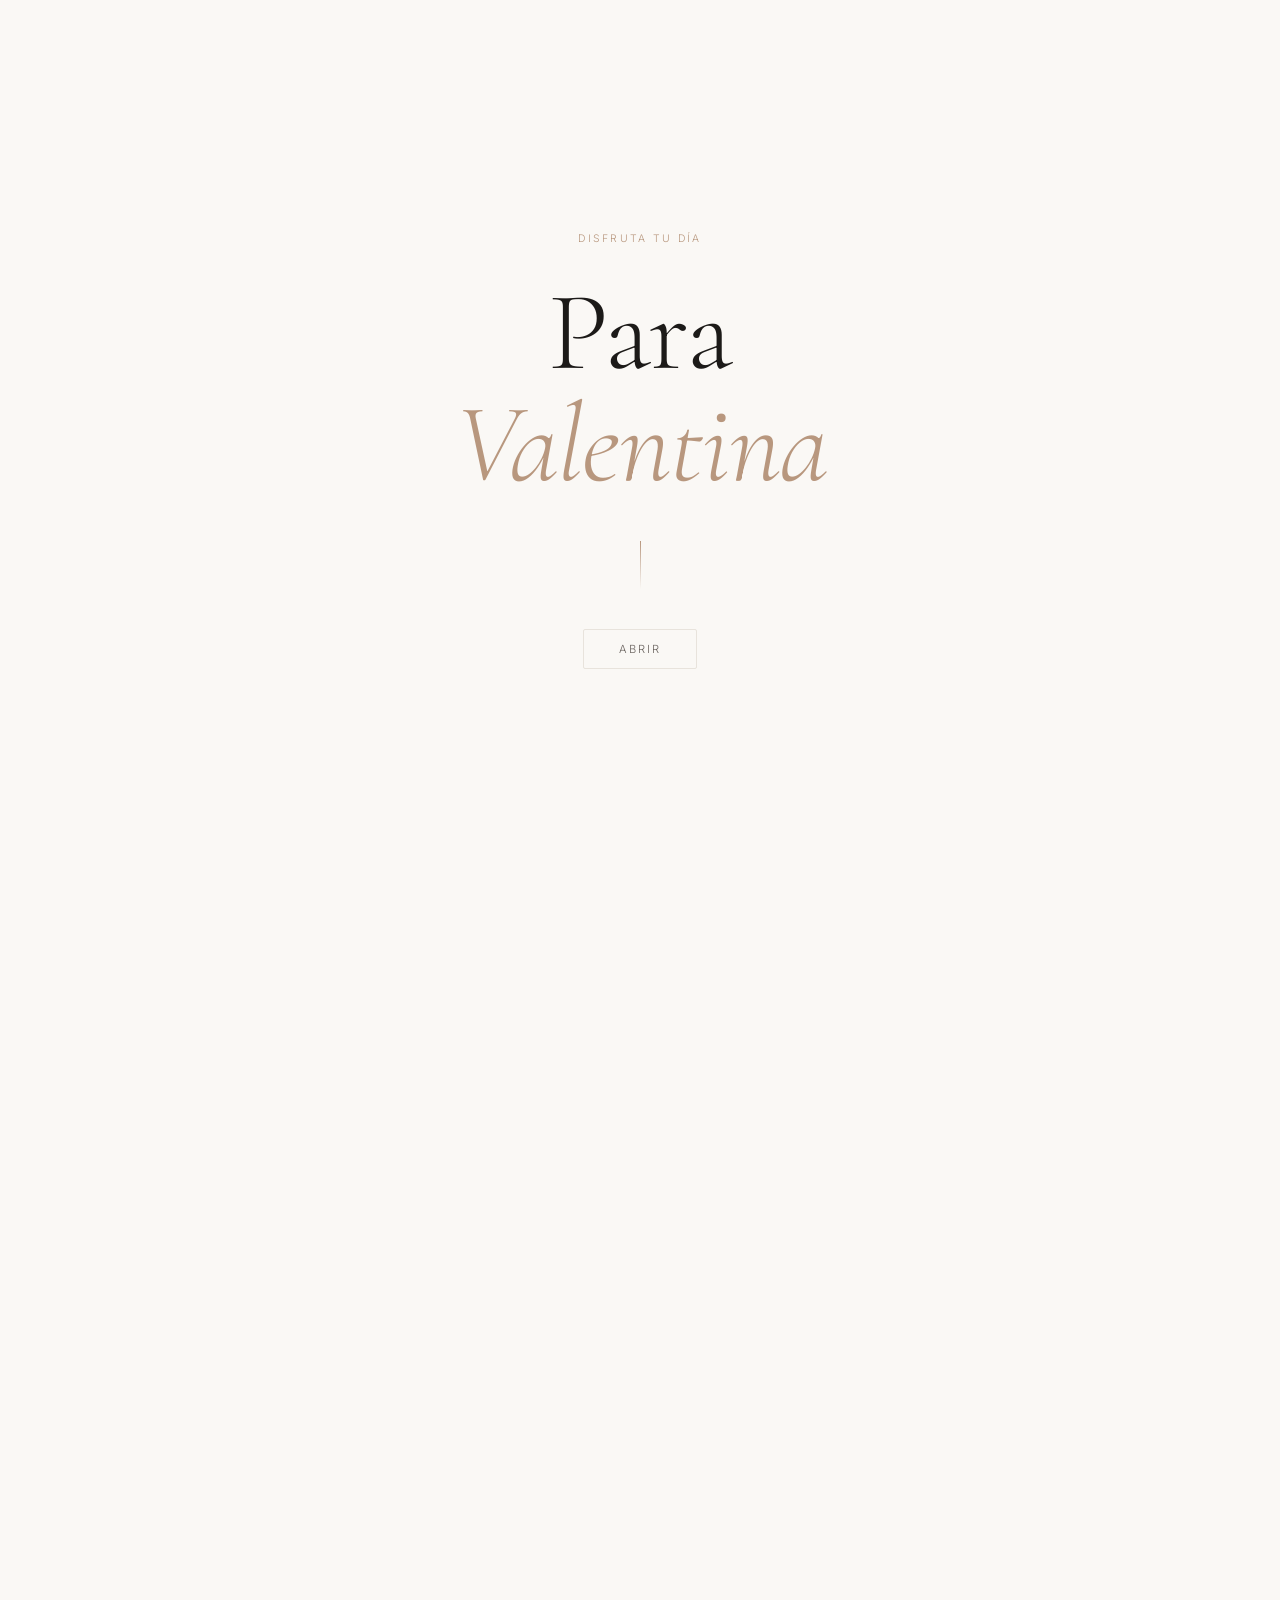
==== valentina-birthday.html @ a1f58db4 "Add files via upload" ====
<!DOCTYPE html>
<html lang="es">
<head>
  <meta charset="UTF-8" />
  <meta name="viewport" content="width=device-width, initial-scale=1.0, maximum-scale=1.0" />
  <title>Para Valentina</title>
  <link rel="preconnect" href="https://fonts.googleapis.com" />
  <link rel="preconnect" href="https://fonts.gstatic.com" crossorigin />
  <link href="https://fonts.googleapis.com/css2?family=Cormorant+Garamond:ital,wght@0,300;0,400;0,500;1,300;1,400&family=Inter:wght@300;400&display=swap" rel="stylesheet" />

  <style>
    *, *::before, *::after { box-sizing: border-box; margin: 0; padding: 0; }

    :root {
      --bg:        #FAF8F5;
      --bg-card:   #F4F0EB;
      --ink:       #1C1A18;
      --ink-soft:  #6B6460;
      --accent:    #B8977E;
      --accent-2:  #D4B89A;
      --border:    #E8E3DC;
      --white:     #FFFFFF;
    }

    html, body {
      height: 100%;
      background: var(--bg);
      color: var(--ink);
      font-family: 'Inter', sans-serif;
      -webkit-font-smoothing: antialiased;
    }

    /* ── COVER ─────────────────────────────────────────────── */
    #cover {
      position: fixed;
      inset: 0;
      background: var(--bg);
      display: flex;
      flex-direction: column;
      align-items: center;
      justify-content: center;
      gap: 0;
      z-index: 10;
      transition: opacity 0.9s ease, visibility 0.9s ease;
    }

    #cover.hidden {
      opacity: 0;
      visibility: hidden;
      pointer-events: none;
    }

    .cover-eyebrow {
      font-family: 'Inter', sans-serif;
      font-size: 0.65rem;
      font-weight: 300;
      letter-spacing: 0.22em;
      text-transform: uppercase;
      color: var(--accent);
      margin-bottom: 2rem;
    }

    .cover-name {
      font-family: 'Cormorant Garamond', serif;
      font-size: clamp(3.8rem, 14vw, 7rem);
      font-weight: 300;
      line-height: 1;
      letter-spacing: -0.01em;
      color: var(--ink);
      text-align: center;
    }

    .cover-name em {
      font-style: italic;
      color: var(--accent);
    }

    .cover-divider {
      width: 1px;
      height: 48px;
      background: linear-gradient(to bottom, var(--accent), transparent);
      margin: 2.5rem auto;
    }

    .cover-btn {
      background: none;
      border: 1px solid var(--border);
      border-radius: 2px;
      padding: 0.75rem 2.2rem;
      font-family: 'Inter', sans-serif;
      font-size: 0.7rem;
      font-weight: 300;
      letter-spacing: 0.18em;
      text-transform: uppercase;
      color: var(--ink-soft);
      cursor: pointer;
      transition: border-color 0.3s, color 0.3s, background 0.3s;
    }

    .cover-btn:hover {
      border-color: var(--accent);
      color: var(--accent);
      background: rgba(184,151,126,0.04);
    }

    /* ── CONTENT ────────────────────────────────────────────── */
    #content {
      opacity: 0;
      transition: opacity 1.2s ease 0.3s;
      min-height: 100vh;
      padding: 0 1.5rem 5rem;
      max-width: 520px;
      margin: 0 auto;
    }

    #content.visible { opacity: 1; }

    /* audio control */
    .audio-bar {
      position: fixed;
      top: 1.5rem;
      right: 1.5rem;
      z-index: 20;
      opacity: 0;
      transition: opacity 0.6s ease 1.5s;
    }

    .audio-bar.visible { opacity: 1; }

    .audio-btn {
      background: var(--white);
      border: 1px solid var(--border);
      border-radius: 50%;
      width: 40px;
      height: 40px;
      display: flex;
      align-items: center;
      justify-content: center;
      cursor: pointer;
      transition: border-color 0.3s, transform 0.3s;
      box-shadow: 0 2px 12px rgba(0,0,0,0.06);
    }

    .audio-btn:hover {
      border-color: var(--accent);
      transform: scale(1.05);
    }

    .audio-btn svg { width: 14px; height: 14px; fill: var(--accent); }

    /* header */
    .page-header {
      padding-top: clamp(3rem, 10vw, 4.5rem);
      padding-bottom: 2.5rem;
      text-align: center;
    }

    .page-tag {
      font-size: 0.6rem;
      font-weight: 300;
      letter-spacing: 0.2em;
      text-transform: uppercase;
      color: var(--accent);
      display: block;
      margin-bottom: 0.6rem;
    }

    .page-title {
      font-family: 'Cormorant Garamond', serif;
      font-weight: 300;
      letter-spacing: -0.03em;
      color: var(--ink);
      display: flex;
      flex-direction: column;
      align-items: center;
      gap: 0;
    }

    .page-title .t-felices {
      font-size: clamp(3.2rem, 16vw, 6.5rem);
      line-height: 1;
      display: block;
    }

    .page-title .t-num {
      font-size: clamp(7rem, 38vw, 15rem);
      line-height: 0.78;
      display: block;
      font-style: italic;
      color: var(--accent);
    }

    /* photo */
    .photo-wrap {
      position: relative;
      border-radius: 4px;
      overflow: hidden;
      background: var(--bg-card);
      aspect-ratio: 3/4;
      margin-bottom: 3rem;
    }

    .photo-wrap img {
      width: 100%;
      height: 100%;
      object-fit: cover;
      display: block;
      filter: sepia(12%) contrast(1.04) brightness(1.01);
    }

    .photo-placeholder {
      width: 100%;
      height: 100%;
      display: flex;
      flex-direction: column;
      align-items: center;
      justify-content: center;
      gap: 0.75rem;
      color: var(--accent-2);
    }

    .photo-placeholder svg { width: 32px; height: 32px; opacity: 0.5; }

    .photo-placeholder span {
      font-size: 0.65rem;
      letter-spacing: 0.15em;
      text-transform: uppercase;
      opacity: 0.5;
    }

    .photo-caption {
      position: absolute;
      bottom: 0;
      left: 0;
      right: 0;
      padding: 1.5rem 1.2rem 1rem;
      background: linear-gradient(to top, rgba(250,248,245,0.85), transparent);
      font-family: 'Cormorant Garamond', serif;
      font-size: 0.95rem;
      font-style: italic;
      font-weight: 300;
      color: var(--ink-soft);
      text-align: center;
    }

    /* message */
    .message-block {
      padding: 0 0.25rem;
      margin-bottom: 3rem;
    }

    .message-text {
      font-family: 'Cormorant Garamond', serif;
      font-size: clamp(1.25rem, 4.5vw, 1.5rem);
      font-weight: 300;
      line-height: 1.75;
      color: var(--ink);
      min-height: 8em;
    }

    .message-text .cursor {
      display: inline-block;
      width: 1px;
      height: 1.1em;
      background: var(--accent);
      margin-left: 2px;
      vertical-align: text-bottom;
      animation: blink 1s step-end infinite;
    }

    .cursor.done { animation: none; opacity: 0; }

    @keyframes blink {
      0%, 100% { opacity: 1; }
      50% { opacity: 0; }
    }

    .message-sign {
      margin-top: 2rem;
      font-family: 'Cormorant Garamond', serif;
      font-size: 1rem;
      font-style: italic;
      color: var(--ink-soft);
      opacity: 0;
      transition: opacity 0.8s ease;
    }

    .message-sign.visible { opacity: 1; }

    /* invite card */
    .invite-card {
      background: var(--bg-card);
      border: 1px solid var(--border);
      border-radius: 4px;
      padding: 2rem 1.5rem;
      margin-bottom: 2rem;
      opacity: 0;
      transform: translateY(12px);
      transition: opacity 0.7s ease, transform 0.7s ease;
    }

    .invite-card.visible {
      opacity: 1;
      transform: translateY(0);
    }

    .invite-label {
      font-size: 0.6rem;
      font-weight: 400;
      letter-spacing: 0.2em;
      text-transform: uppercase;
      color: var(--accent);
      display: block;
      margin-bottom: 1rem;
    }

    .invite-text {
      font-family: 'Cormorant Garamond', serif;
      font-size: 1.2rem;
      font-weight: 300;
      line-height: 1.65;
      color: var(--ink);
      margin-bottom: 1.75rem;
    }

    .invite-actions {
      display: flex;
      flex-direction: column;
      gap: 0.65rem;
      transition: opacity 0.4s ease;
    }

    .btn-yes {
      background: var(--ink);
      border: 1px solid var(--ink);
      border-radius: 2px;
      padding: 0.9rem 1.5rem;
      font-family: 'Inter', sans-serif;
      font-size: 0.7rem;
      font-weight: 400;
      letter-spacing: 0.15em;
      text-transform: uppercase;
      color: var(--bg);
      cursor: pointer;
      text-align: center;
      text-decoration: none;
      display: block;
      transition: background 0.3s, color 0.3s, transform 0.15s;
    }

    .btn-yes:hover {
      background: var(--accent);
      border-color: var(--accent);
      transform: scale(1.01);
    }

    /* confirmation state */
    #confirm-state {
      display: none;
      text-align: center;
      padding: 0.5rem 0 0.25rem;
      opacity: 0;
      transition: opacity 0.6s ease;
    }

    #confirm-state.visible { opacity: 1; }

    .confirm-emoji {
      font-size: 2.4rem;
      display: block;
      margin-bottom: 0.9rem;
      animation: pop 0.5s cubic-bezier(0.175, 0.885, 0.32, 1.275) both;
    }

    @keyframes pop {
      0%   { transform: scale(0); opacity: 0; }
      70%  { transform: scale(1.2); }
      100% { transform: scale(1); opacity: 1; }
    }

    .confirm-title {
      font-family: 'Cormorant Garamond', serif;
      font-size: 1.5rem;
      font-weight: 300;
      font-style: italic;
      color: var(--ink);
      margin-bottom: 0.5rem;
    }

    .confirm-sub {
      font-size: 0.7rem;
      font-weight: 300;
      letter-spacing: 0.12em;
      color: var(--ink-soft);
      margin-bottom: 1.5rem;
    }

    .btn-whatsapp {
      display: inline-flex;
      align-items: center;
      gap: 0.5rem;
      background: #25D366;
      border: none;
      border-radius: 2px;
      padding: 0.85rem 1.6rem;
      font-family: 'Inter', sans-serif;
      font-size: 0.7rem;
      font-weight: 400;
      letter-spacing: 0.12em;
      text-transform: uppercase;
      color: #fff;
      text-decoration: none;
      cursor: pointer;
      transition: background 0.3s, transform 0.15s;
    }

    .btn-whatsapp:hover {
      background: #1ebe5d;
      transform: scale(1.02);
    }

    .btn-whatsapp svg {
      width: 15px;
      height: 15px;
      fill: #fff;
      flex-shrink: 0;
    }

    /* footer */
    .page-footer {
      margin-top: 3.5rem;
      padding-top: 2rem;
      border-top: 1px solid var(--border);
      text-align: center;
    }

    .footer-mark {
      font-family: 'Cormorant Garamond', serif;
      font-size: 1.4rem;
      font-style: italic;
      font-weight: 300;
      color: var(--accent-2);
    }

    /* ── RESPONSIVE ─────────────────────────────────────────── */
    @media (max-width: 380px) {
      .cover-name { font-size: 3.2rem; }
      #content { padding: 0 1.2rem 4rem; }
    }

    @media (prefers-reduced-motion: reduce) {
      * { transition-duration: 0.01ms !important; animation-duration: 0.01ms !important; }
    }
  </style>
</head>
<body>

  <!-- ══ COVER ══════════════════════════════════════════════ -->
  <div id="cover">
    <span class="cover-eyebrow">Disfruta tu día</span>
    <h1 class="cover-name">Para<br><em>Valentina</em></h1>
    <div class="cover-divider"></div>
    <button class="cover-btn" id="open-btn">Abrir</button>
  </div>

  <!-- ══ AUDIO ═══════════════════════════════════════════════ -->
  <!--
    INSTRUCCIONES:
    1. Añade tu archivo de música como "song.mp3" en la misma carpeta que este HTML.
    2. O sustituye "song.mp3" por una URL directa de audio (ej: Dropbox con ?raw=1, CDN, etc.)
    3. Si usas Vercel: sube el .mp3 a /public/song.mp3 y cambia src a "/song.mp3"
  -->
  <audio id="audio" loop preload="none">
    <source src="song.mp3" type="audio/mpeg" />
  </audio>

  <div class="audio-bar" id="audio-bar">
    <button class="audio-btn" id="audio-btn" title="Música">
      <!-- Play icon (default) -->
      <svg id="icon-play" viewBox="0 0 24 24" xmlns="http://www.w3.org/2000/svg">
        <path d="M8 5v14l11-7z"/>
      </svg>
      <!-- Pause icon (hidden by default) -->
      <svg id="icon-pause" viewBox="0 0 24 24" xmlns="http://www.w3.org/2000/svg" style="display:none">
        <path d="M6 19h4V5H6v14zm8-14v14h4V5h-4z"/>
      </svg>
    </button>
  </div>

  <!-- ══ CONTENT ═════════════════════════════════════════════ -->
  <div id="content">

    <header class="page-header">
      <span class="page-tag">Feliz cumpleaños</span>
      <h2 class="page-title">
        <span class="t-felices">Felices</span>
        <span class="t-num">25</span>
      </h2>
    </header>

    <!-- FOTO ------------------------------------------------- -->
    <!--
      INSTRUCCIONES FOTO:
      Para añadir la foto, sustituye el div.photo-placeholder por:
      <img src="foto.jpg" alt="Valentina" />
      dentro del div.photo-wrap. El filtro editorial ya está aplicado por CSS.
    -->
    <div class="photo-wrap" id="photo-wrap">
      <div class="photo-placeholder" id="photo-placeholder">
        <svg viewBox="0 0 24 24" fill="none" stroke="currentColor" stroke-width="1.2">
          <rect x="3" y="3" width="18" height="18" rx="2"/>
          <circle cx="8.5" cy="8.5" r="1.5"/>
          <path d="M21 15l-5-5L5 21"/>
        </svg>
        <span>Tu foto aquí</span>
      </div>
      <div class="photo-caption">
        — un día cualquiera en que todo estuvo bien
      </div>
    </div>

    <!-- MENSAJE --------------------------------------------- -->
    <div class="message-block">
      <p class="message-text" id="message-text">
        <span id="typed"></span><span class="cursor" id="cursor"></span>
      </p>
      <p class="message-sign" id="message-sign">Con cariño ✦</p>
    </div>

    <!-- INVITACIÓN ------------------------------------------ -->
    <div class="invite-card" id="invite-card">
      <span class="invite-label">Una propuesta</span>
      <p class="invite-text">
        Si te apetece celebrarlo conmigo, escríbeme. 🎂
      </p>
      <div class="invite-actions" id="invite-actions">
        <button class="btn-yes" id="btn-yes">Me apetece 👀</button>
      </div>

      <!-- Estado confirmación -->
      <div id="confirm-state">
        <span class="confirm-emoji">🥂</span>
        <p class="confirm-title">¡Qué buena noticia!</p>
        <p class="confirm-sub">Te espero al otro lado.</p>
        <a
          class="btn-whatsapp"
          href="https://wa.me/34665015804?text=%F0%9F%8E%82%20Hola%2C%20me%20apetece%20mucho%20celebrarlo%20contigo"
          target="_blank"
          rel="noopener"
        >
          <svg viewBox="0 0 24 24" xmlns="http://www.w3.org/2000/svg">
            <path d="M17.472 14.382c-.297-.149-1.758-.867-2.03-.967-.273-.099-.471-.148-.67.15-.197.297-.767.966-.94 1.164-.173.199-.347.223-.644.075-.297-.15-1.255-.463-2.39-1.475-.883-.788-1.48-1.761-1.653-2.059-.173-.297-.018-.458.13-.606.134-.133.298-.347.446-.52.149-.174.198-.298.298-.497.099-.198.05-.371-.025-.52-.075-.149-.669-1.612-.916-2.207-.242-.579-.487-.5-.669-.51-.173-.008-.371-.01-.57-.01-.198 0-.52.074-.792.372-.272.297-1.04 1.016-1.04 2.479 0 1.462 1.065 2.875 1.213 3.074.149.198 2.096 3.2 5.077 4.487.709.306 1.262.489 1.694.625.712.227 1.36.195 1.871.118.571-.085 1.758-.719 2.006-1.413.248-.694.248-1.289.173-1.413-.074-.124-.272-.198-.57-.347m-5.421 7.403h-.004a9.87 9.87 0 01-5.031-1.378l-.361-.214-3.741.982.998-3.648-.235-.374a9.86 9.86 0 01-1.51-5.26c.001-5.45 4.436-9.884 9.888-9.884 2.64 0 5.122 1.03 6.988 2.898a9.825 9.825 0 012.893 6.994c-.003 5.45-4.437 9.884-9.885 9.884m8.413-18.297A11.815 11.815 0 0012.05 0C5.495 0 .16 5.335.157 11.892c0 2.096.547 4.142 1.588 5.945L.057 24l6.305-1.654a11.882 11.882 0 005.683 1.448h.005c6.554 0 11.89-5.335 11.893-11.893a11.821 11.821 0 00-3.48-8.413z"/>
          </svg>
          Escribir ahora
        </a>
      </div>
    </div>

    <footer class="page-footer">
      <span class="footer-mark">V.</span>
    </footer>

  </div><!-- /#content -->

  <script>
    // ── CONFIG ─────────────────────────────────────────────
    const MESSAGE = "Sé que estamos lejos, pero hoy no podía no decirte nada. " +
      "Feliz cumpleaños, Valentina. Espero que estés pasándola genial " +
      "y que este año te traiga todo lo que mereces — y un poco más.";

    const TYPING_SPEED = 28; // ms por carácter

    // ── ELEMENTS ───────────────────────────────────────────
    const cover        = document.getElementById('cover');
    const openBtn      = document.getElementById('open-btn');
    const content      = document.getElementById('content');
    const audioBar     = document.getElementById('audio-bar');
    const audioEl      = document.getElementById('audio');
    const audioBtn     = document.getElementById('audio-btn');
    const iconPlay     = document.getElementById('icon-play');
    const iconPause    = document.getElementById('icon-pause');
    const typedEl      = document.getElementById('typed');
    const cursor       = document.getElementById('cursor');
    const msgSign      = document.getElementById('message-sign');
    const inviteCard   = document.getElementById('invite-card');
    const btnYes       = document.getElementById('btn-yes');
    const invActions   = document.getElementById('invite-actions');
    const confirmState = document.getElementById('confirm-state');

    // ── STATE ──────────────────────────────────────────────
    let isPlaying = false;

    // ── OPEN ───────────────────────────────────────────────
    openBtn.addEventListener('click', () => {
      audioEl.load();
      audioEl.play().then(() => {
        isPlaying = true;
        iconPlay.style.display  = 'none';
        iconPause.style.display = 'block';
      }).catch(() => {});

      cover.classList.add('hidden');
      setTimeout(() => {
        content.classList.add('visible');
        audioBar.classList.add('visible');
        window.scrollTo({ top: 0, behavior: 'instant' });
        setTimeout(startTyping, 900);
      }, 300);
    });

    // ── TYPEWRITER ─────────────────────────────────────────
    function startTyping() {
      let i = 0;
      const len = MESSAGE.length;
      function tick() {
        if (i < len) {
          typedEl.textContent += MESSAGE[i];
          i++;
          setTimeout(tick, TYPING_SPEED + (Math.random() * 12 - 6));
        } else {
          cursor.classList.add('done');
          setTimeout(() => {
            msgSign.classList.add('visible');
            setTimeout(() => inviteCard.classList.add('visible'), 600);
          }, 500);
        }
      }
      tick();
    }

    // ── AUDIO TOGGLE ───────────────────────────────────────
    audioBtn.addEventListener('click', () => {
      if (isPlaying) {
        audioEl.pause();
        isPlaying = false;
        iconPlay.style.display  = 'block';
        iconPause.style.display = 'none';
      } else {
        audioEl.play().then(() => {
          isPlaying = true;
          iconPlay.style.display  = 'none';
          iconPause.style.display = 'block';
        });
      }
    });

    // ── CONFIRM BUTTON ─────────────────────────────────────
    btnYes.addEventListener('click', () => {
      invActions.style.opacity = '0';
      setTimeout(() => {
        invActions.style.display = 'none';
        confirmState.style.display = 'block';
        requestAnimationFrame(() => {
          requestAnimationFrame(() => confirmState.classList.add('visible'));
        });
      }, 350);
    });
  </script>

</body>
</html>
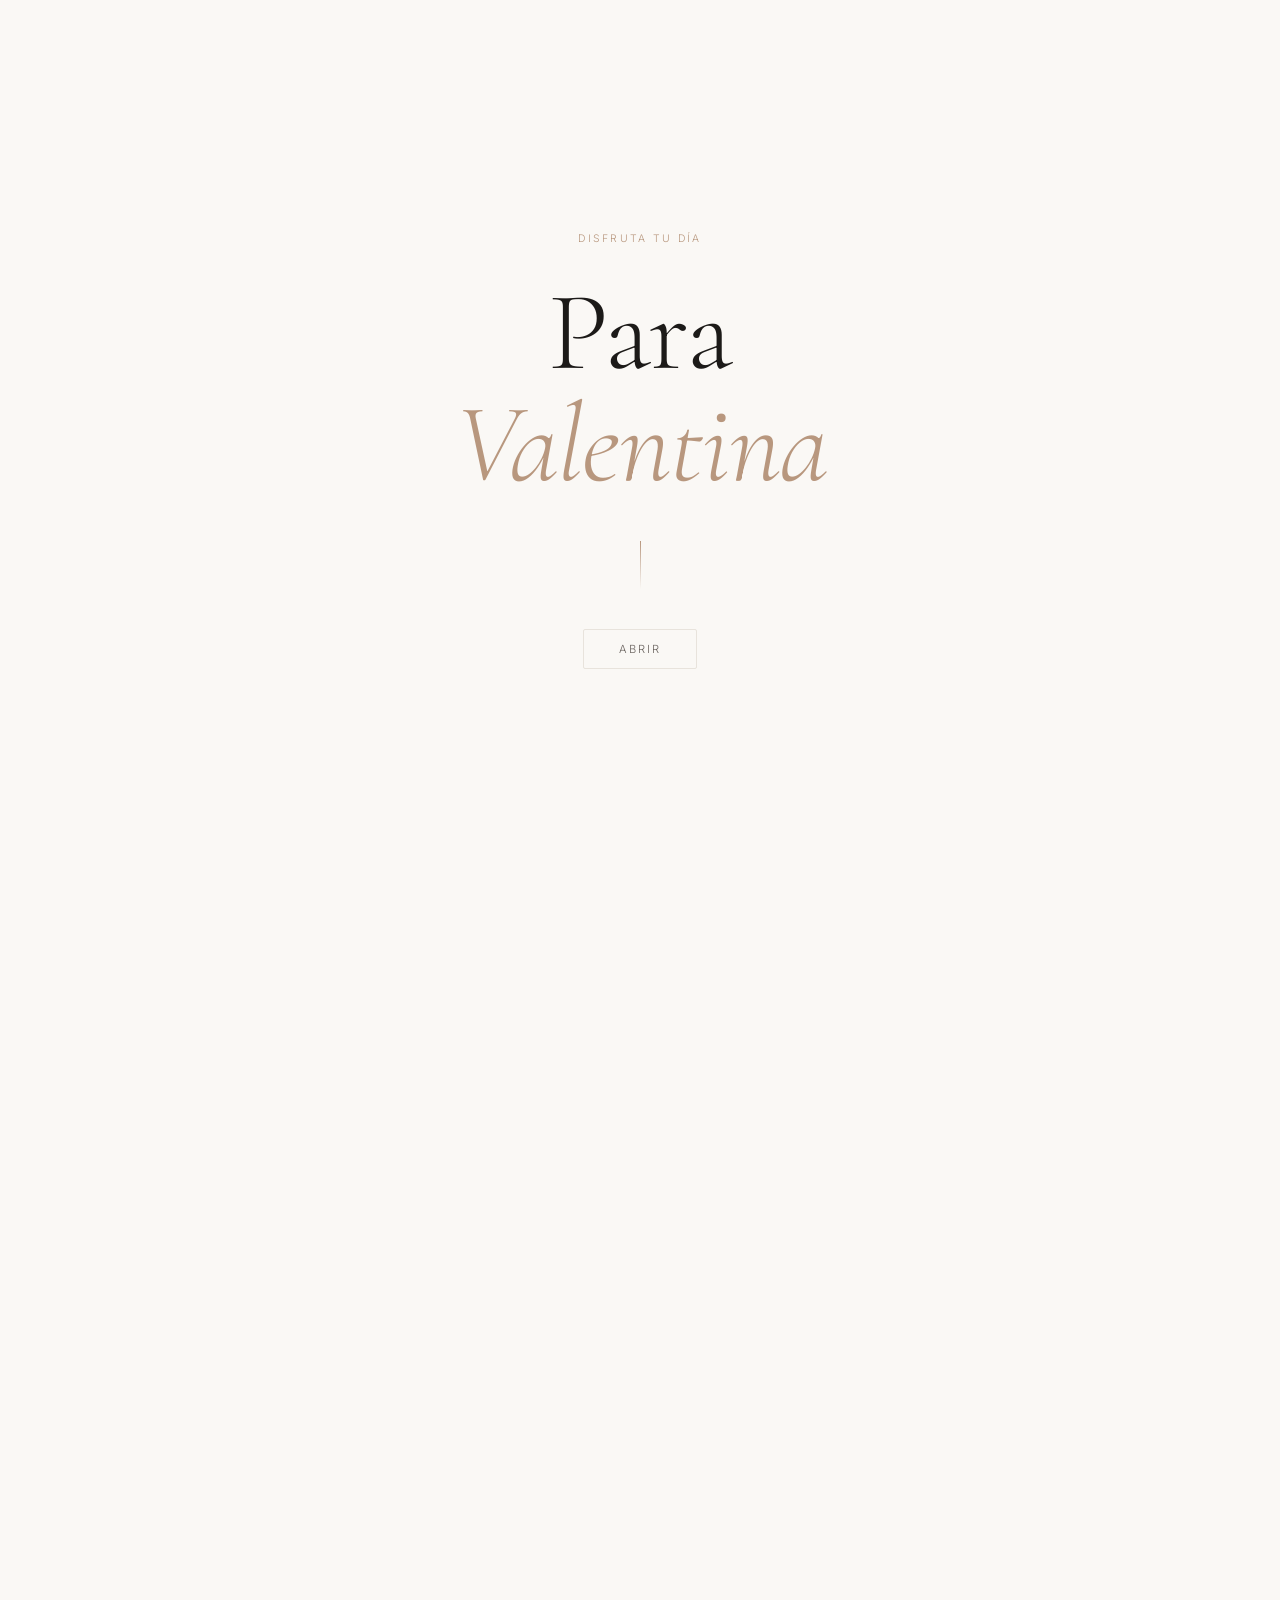
==== commit 60c429e1: "style & text: adjust layout spacing and personalize flirty/casual birthday message" ====
--- a/valentina-birthday.html
+++ b/valentina-birthday.html
@@ -185,6 +185,7 @@
     .page-title .t-num {
       font-size: clamp(7rem, 38vw, 15rem);
       line-height: 0.78;
+      margin-top: -0.22em;
       display: block;
       font-style: italic;
       color: var(--accent);
@@ -564,9 +565,7 @@
 
   <script>
     // ── CONFIG ─────────────────────────────────────────────
-    const MESSAGE = "Sé que estamos lejos, pero hoy no podía no decirte nada. " +
-      "Feliz cumpleaños, Valentina. Espero que estés pasándola genial " +
-      "y que este año te traiga todo lo que mereces — y un poco más.";
+    const MESSAGE = "Ya sabes que me gusta destacar siempre, pero lo que hago por ti lo hago de corazón y sin esperar nada a cambio... Por todo el cariño que te tengo, te deseo un muy feliz cumpleaños, Valentina. Pásala increíble hoy. 😉";
 
     const TYPING_SPEED = 28; // ms por carácter
 
